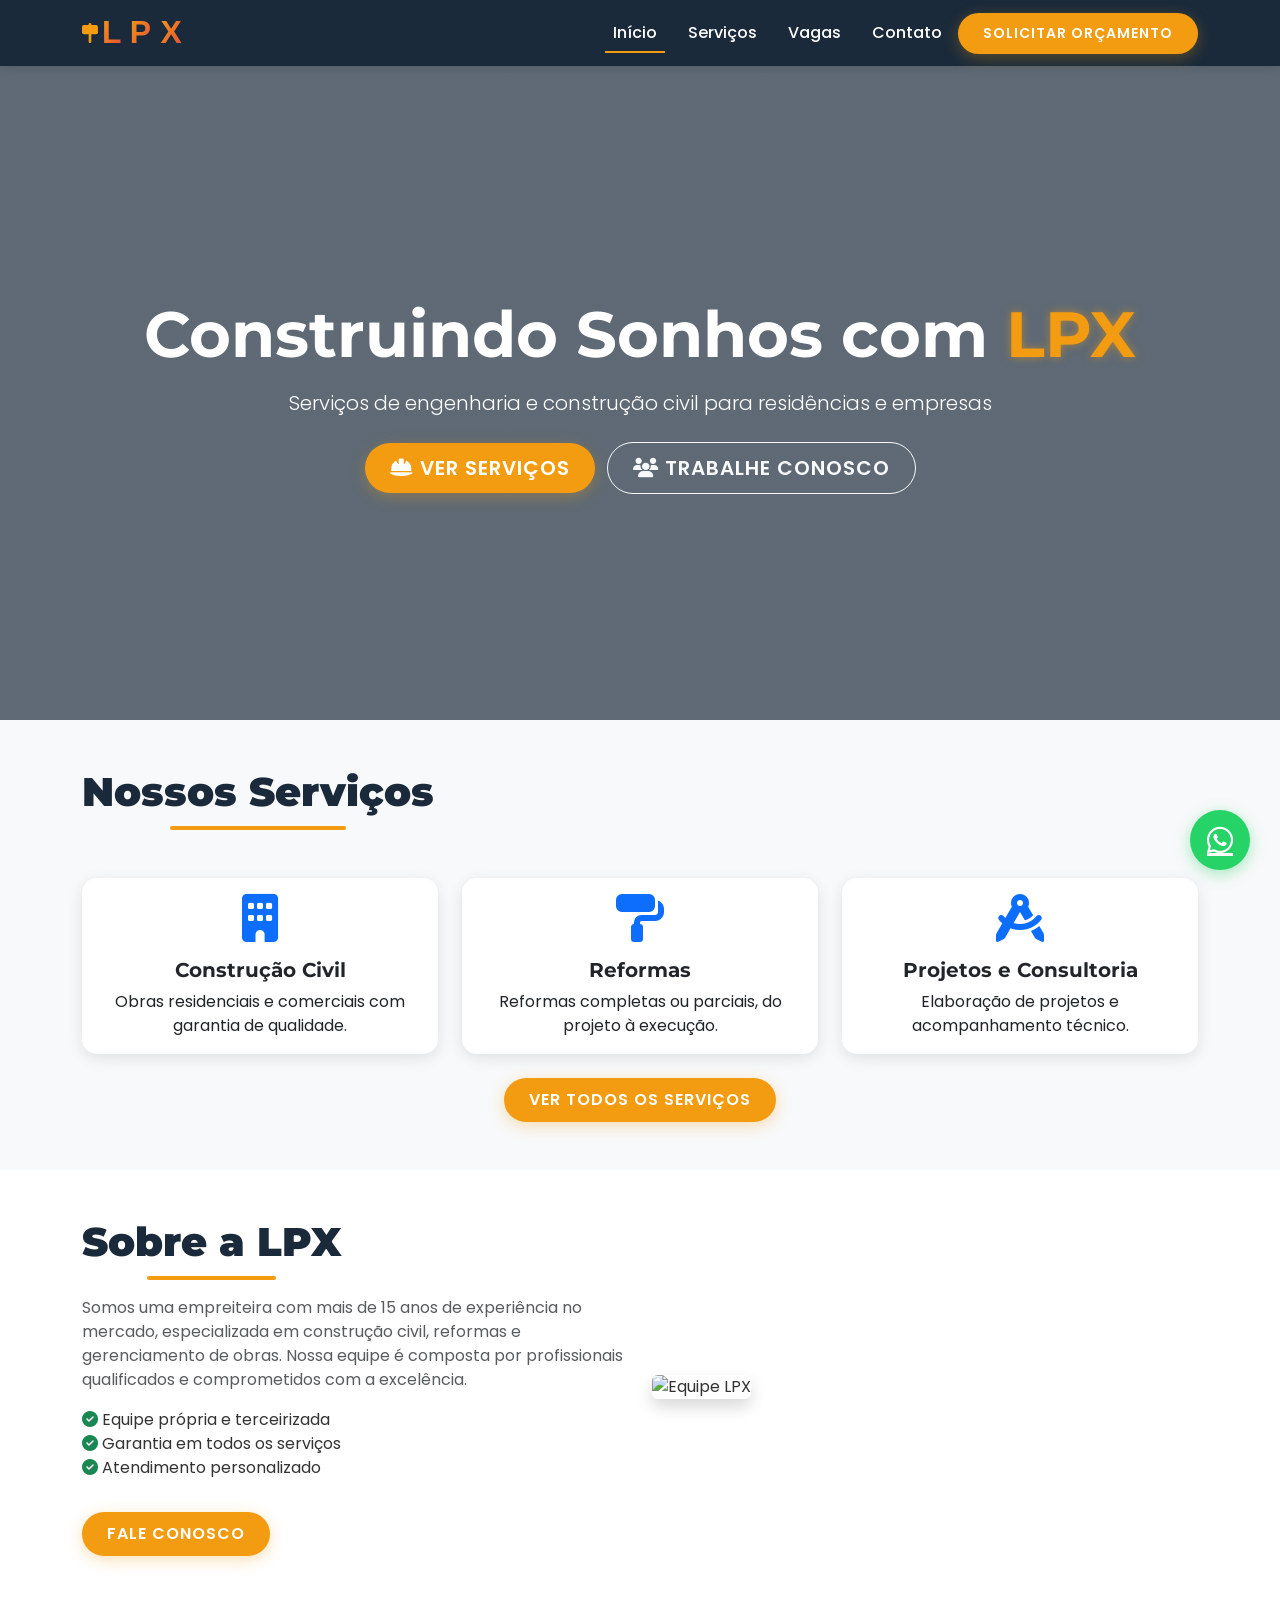
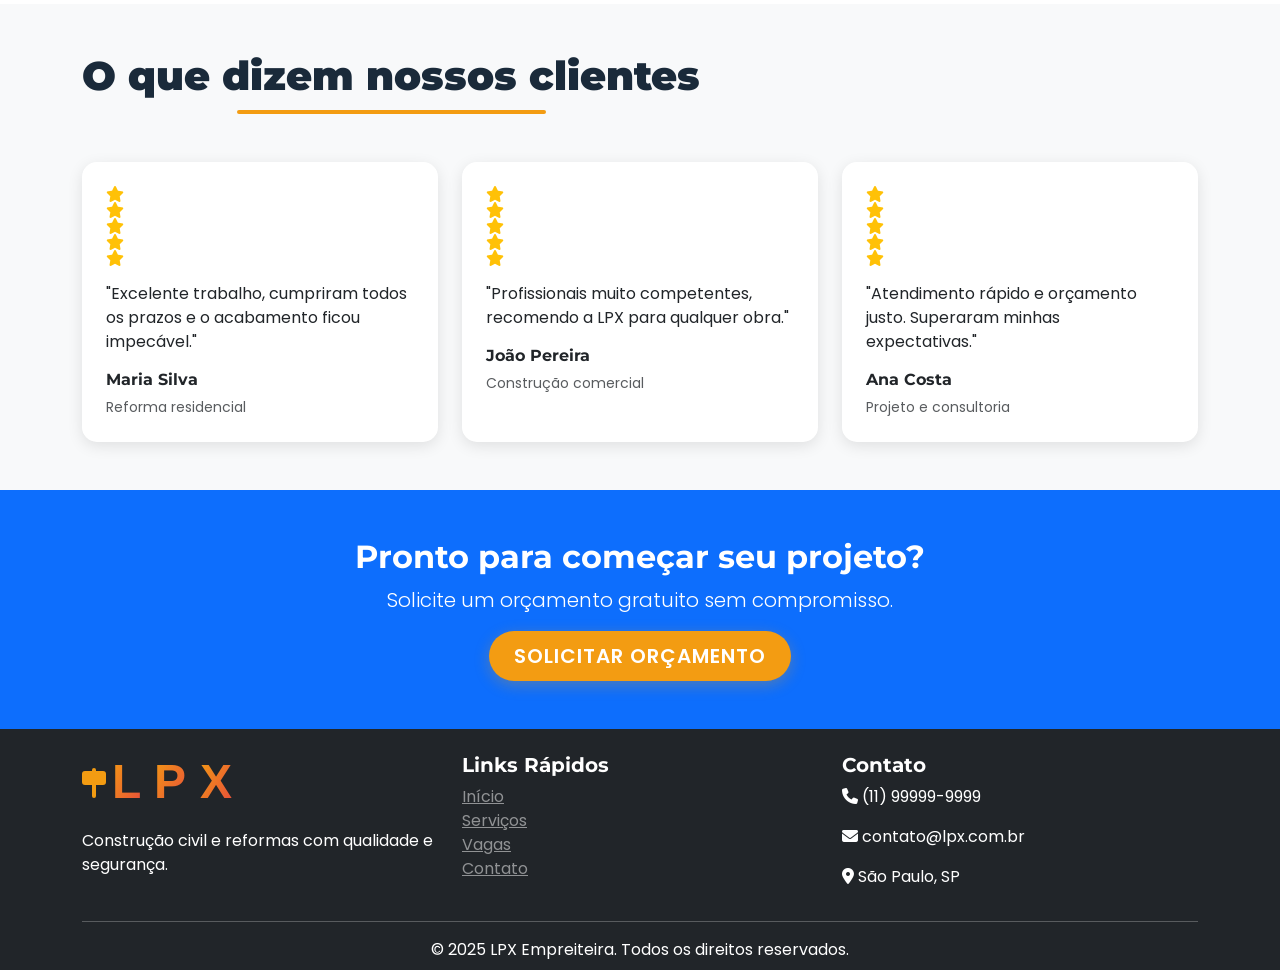
==== index.html @ 0bb0ad88 "Add files via upload" ====
<!DOCTYPE html>
<html lang="pt-BR">
<head>
    <meta charset="UTF-8">
    <meta name="viewport" content="width=device-width, initial-scale=1.0">
    <title>LPX Empreiteira – Construção Civil de Qualidade</title>
    
    <!-- Bootstrap 5 CSS -->
    <link href="https://cdn.jsdelivr.net/npm/bootstrap@5.3.0/dist/css/bootstrap.min.css" rel="stylesheet">
    <!-- Animate.css -->
    <link rel="stylesheet" href="https://cdnjs.cloudflare.com/ajax/libs/animate.css/4.1.1/animate.min.css"/>
    <!-- AOS CSS -->
    <link rel="stylesheet" href="https://unpkg.com/aos@2.3.1/dist/aos.css"/>
    <!-- Font Awesome -->
    <link rel="stylesheet" href="https://cdnjs.cloudflare.com/ajax/libs/font-awesome/6.4.0/css/all.min.css"/>
    <!-- Google Fonts -->
    <link href="https://fonts.googleapis.com/css2?family=Poppins:wght@300;400;600;700;900&family=Montserrat:wght@400;700;900&display=swap" rel="stylesheet">
    <!-- CSS Custom -->
    <link rel="stylesheet" href="css/style.css">
</head>
<body>

    <!-- NAVBAR -->
    <nav class="navbar navbar-expand-lg navbar-dark fixed-top">
        <div class="container">
            <a class="navbar-brand d-flex align-items-center" href="index.html">
                <img src="assets/logo.svg" alt="LPX Logo" class="logo-img animate__animated animate__pulse animate__infinite">
            </a>
            <button class="navbar-toggler" type="button" data-bs-toggle="collapse" data-bs-target="#navbarNav">
                <span class="navbar-toggler-icon"></span>
            </button>
            <div class="collapse navbar-collapse" id="navbarNav">
                <ul class="navbar-nav ms-auto">
                    <li class="nav-item"><a class="nav-link active" href="index.html">Início</a></li>
                    <li class="nav-item"><a class="nav-link" href="servicos.html">Serviços</a></li>
                    <li class="nav-item"><a class="nav-link" href="carreiras.html">Vagas</a></li>
                    <li class="nav-item"><a class="nav-link" href="contato.html">Contato</a></li>
                    <li class="nav-item ms-2">
                        <a href="servicos.html#orcamento" class="btn btn-custom btn-sm">Solicitar Orçamento</a>
                    </li>
                </ul>
            </div>
        </div>
    </nav>

    <!-- HERO SECTION -->
    <header class="hero d-flex align-items-center">
        <div class="container text-center text-white">
            <h1 class="display-3 fw-bold animate__animated animate__fadeInDown">Construindo Sonhos com <span class="text-highlight">LPX</span></h1>
            <p class="lead mt-3 animate__animated animate__fadeInUp animate__delay-1s">Serviços de engenharia e construção civil para residências e empresas</p>
            <div class="mt-4 animate__animated animate__fadeInUp animate__delay-2s">
                <a href="servicos.html" class="btn btn-custom btn-lg me-2"><i class="fas fa-hard-hat"></i> Ver Serviços</a>
                <a href="carreiras.html" class="btn btn-outline-light btn-lg"><i class="fas fa-users"></i> Trabalhe Conosco</a>
            </div>
        </div>
    </header>

    <!-- SERVIÇOS EM DESTAQUE -->
    <section class="py-5 bg-light">
        <div class="container">
            <h2 class="section-title text-center mb-5" data-aos="fade-up">Nossos Serviços</h2>
            <div class="row g-4">
                <div class="col-md-4" data-aos="fade-up" data-aos-delay="100">
                    <div class="card service-card h-100">
                        <div class="card-body text-center">
                            <i class="fas fa-building fa-3x text-primary mb-3"></i>
                            <h5 class="card-title">Construção Civil</h5>
                            <p class="card-text">Obras residenciais e comerciais com garantia de qualidade.</p>
                        </div>
                    </div>
                </div>
                <div class="col-md-4" data-aos="fade-up" data-aos-delay="200">
                    <div class="card service-card h-100">
                        <div class="card-body text-center">
                            <i class="fas fa-paint-roller fa-3x text-primary mb-3"></i>
                            <h5 class="card-title">Reformas</h5>
                            <p class="card-text">Reformas completas ou parciais, do projeto à execução.</p>
                        </div>
                    </div>
                </div>
                <div class="col-md-4" data-aos="fade-up" data-aos-delay="300">
                    <div class="card service-card h-100">
                        <div class="card-body text-center">
                            <i class="fas fa-drafting-compass fa-3x text-primary mb-3"></i>
                            <h5 class="card-title">Projetos e Consultoria</h5>
                            <p class="card-text">Elaboração de projetos e acompanhamento técnico.</p>
                        </div>
                    </div>
                </div>
            </div>
            <div class="text-center mt-4" data-aos="fade-up">
                <a href="servicos.html" class="btn btn-custom">Ver Todos os Serviços</a>
            </div>
        </div>
    </section>

    <!-- SOBRE -->
    <section class="py-5">
        <div class="container">
            <div class="row align-items-center">
                <div class="col-lg-6" data-aos="fade-right">
                    <h2 class="section-title">Sobre a LPX</h2>
                    <p class="text-muted">Somos uma empreiteira com mais de 15 anos de experiência no mercado, especializada em construção civil, reformas e gerenciamento de obras. Nossa equipe é composta por profissionais qualificados e comprometidos com a excelência.</p>
                    <ul class="list-unstyled">
                        <li><i class="fas fa-check-circle text-success"></i> Equipe própria e terceirizada</li>
                        <li><i class="fas fa-check-circle text-success"></i> Garantia em todos os serviços</li>
                        <li><i class="fas fa-check-circle text-success"></i> Atendimento personalizado</li>
                    </ul>
                    <a href="contato.html" class="btn btn-custom mt-3">Fale Conosco</a>
                </div>
                <div class="col-lg-6" data-aos="fade-left">
                    <img src="https://picsum.photos/600/400?random=1" alt="Equipe LPX" class="img-fluid rounded shadow">
                </div>
            </div>
        </div>
    </section>

    <!-- DEPOIMENTOS -->
    <section class="py-5 bg-light">
        <div class="container">
            <h2 class="section-title text-center mb-5" data-aos="fade-up">O que dizem nossos clientes</h2>
            <div class="row g-4">
                <div class="col-md-4" data-aos="zoom-in" data-aos-delay="100">
                    <div class="card testimonial-card h-100 p-4">
                        <i class="fas fa-star text-warning"></i>
                        <i class="fas fa-star text-warning"></i>
                        <i class="fas fa-star text-warning"></i>
                        <i class="fas fa-star text-warning"></i>
                        <i class="fas fa-star text-warning"></i>
                        <p class="mt-3">"Excelente trabalho, cumpriram todos os prazos e o acabamento ficou impecável."</p>
                        <h6 class="fw-bold">Maria Silva</h6>
                        <small class="text-muted">Reforma residencial</small>
                    </div>
                </div>
                <div class="col-md-4" data-aos="zoom-in" data-aos-delay="200">
                    <div class="card testimonial-card h-100 p-4">
                        <i class="fas fa-star text-warning"></i>
                        <i class="fas fa-star text-warning"></i>
                        <i class="fas fa-star text-warning"></i>
                        <i class="fas fa-star text-warning"></i>
                        <i class="fas fa-star text-warning"></i>
                        <p class="mt-3">"Profissionais muito competentes, recomendo a LPX para qualquer obra."</p>
                        <h6 class="fw-bold">João Pereira</h6>
                        <small class="text-muted">Construção comercial</small>
                    </div>
                </div>
                <div class="col-md-4" data-aos="zoom-in" data-aos-delay="300">
                    <div class="card testimonial-card h-100 p-4">
                        <i class="fas fa-star text-warning"></i>
                        <i class="fas fa-star text-warning"></i>
                        <i class="fas fa-star text-warning"></i>
                        <i class="fas fa-star text-warning"></i>
                        <i class="fas fa-star text-warning"></i>
                        <p class="mt-3">"Atendimento rápido e orçamento justo. Superaram minhas expectativas."</p>
                        <h6 class="fw-bold">Ana Costa</h6>
                        <small class="text-muted">Projeto e consultoria</small>
                    </div>
                </div>
            </div>
        </div>
    </section>

    <!-- CTA -->
    <section class="py-5 bg-primary text-white text-center">
        <div class="container" data-aos="fade-up">
            <h2 class="fw-bold">Pronto para começar seu projeto?</h2>
            <p class="lead">Solicite um orçamento gratuito sem compromisso.</p>
            <a href="servicos.html#orcamento" class="btn btn-custom btn-lg">Solicitar Orçamento</a>
        </div>
    </section>

    <!-- FOOTER -->
    <footer class="bg-dark text-white pt-4 pb-2">
        <div class="container">
            <div class="row">
                <div class="col-md-4">
                    <img src="assets/logo.svg" alt="LPX" class="logo-footer mb-3">
                    <p>Construção civil e reformas com qualidade e segurança.</p>
                </div>
                <div class="col-md-4">
                    <h5>Links Rápidos</h5>
                    <ul class="list-unstyled">
                        <li><a href="index.html" class="text-white-50">Início</a></li>
                        <li><a href="servicos.html" class="text-white-50">Serviços</a></li>
                        <li><a href="carreiras.html" class="text-white-50">Vagas</a></li>
                        <li><a href="contato.html" class="text-white-50">Contato</a></li>
                    </ul>
                </div>
                <div class="col-md-4">
                    <h5>Contato</h5>
                    <p><i class="fas fa-phone"></i> (11) 99999-9999</p>
                    <p><i class="fas fa-envelope"></i> contato@lpx.com.br</p>
                    <p><i class="fas fa-map-marker-alt"></i> São Paulo, SP</p>
                </div>
            </div>
            <hr class="bg-light">
            <p class="text-center mb-0">© 2025 LPX Empreiteira. Todos os direitos reservados.</p>
        </div>
    </footer>

    <!-- Botão WhatsApp flutuante -->
    <a href="https://wa.me/5511999999999?text=Olá! Gostaria de um orçamento." class="whatsapp-float" target="_blank">
        <i class="fab fa-whatsapp"></i>
    </a>

    <!-- Scripts -->
    <script src="https://cdn.jsdelivr.net/npm/bootstrap@5.3.0/dist/js/bootstrap.bundle.min.js"></script>
    <script src="https://unpkg.com/aos@2.3.1/dist/aos.js"></script>
    <script src="js/main.js"></script>
</body>
</html>
---- css/style.css ----
/* ===== VARIÁVEIS ===== */
:root {
    --primary: #1a2a3a;
    --secondary: #f39c12;
    --accent: #e74c3c;
    --light: #f8f9fa;
    --dark: #212529;
    --font-title: 'Montserrat', sans-serif;
    --font-body: 'Poppins', sans-serif;
}

/* ===== GERAL ===== */
body {
    font-family: var(--font-body);
    color: #333;
    padding-top: 70px;
    overflow-x: hidden;
}

h1, h2, h3, h4, h5, h6 {
    font-family: var(--font-title);
    font-weight: 700;
}

/* ===== NAVBAR ===== */
.navbar {
    background-color: var(--primary) !important;
    transition: all 0.3s ease;
    box-shadow: 0 2px 10px rgba(0,0,0,0.1);
}

.navbar-brand .logo-img {
    height: 40px;
    width: auto;
    transition: transform 0.3s ease;
}

.navbar-brand .logo-img:hover {
    transform: scale(1.1);
}

.navbar-nav .nav-link {
    color: #fff !important;
    font-weight: 500;
    margin-left: 15px;
    position: relative;
    transition: color 0.3s ease;
}

.navbar-nav .nav-link::after {
    content: '';
    position: absolute;
    bottom: 0;
    left: 0;
    width: 0;
    height: 2px;
    background-color: var(--secondary);
    transition: width 0.3s ease;
}

.navbar-nav .nav-link:hover::after,
.navbar-nav .nav-link.active::after {
    width: 100%;
}

.navbar-nav .nav-link:hover {
    color: var(--secondary) !important;
}

/* ===== BOTÕES CUSTOM ===== */
.btn-custom {
    background-color: var(--secondary);
    color: #fff;
    border: none;
    padding: 10px 25px;
    font-weight: 600;
    border-radius: 50px;
    transition: all 0.3s ease;
    text-transform: uppercase;
    letter-spacing: 1px;
    box-shadow: 0 4px 15px rgba(243, 156, 18, 0.3);
    position: relative;
    overflow: hidden;
}

.btn-custom:hover {
    background-color: var(--accent);
    color: #fff;
    transform: translateY(-3px);
    box-shadow: 0 8px 25px rgba(231, 76, 60, 0.4);
}

.btn-custom:active {
    transform: translateY(0);
    box-shadow: 0 2px 10px rgba(231, 76, 60, 0.4);
}

.btn-custom::before {
    content: '';
    position: absolute;
    top: 0;
    left: -100%;
    width: 100%;
    height: 100%;
    background: linear-gradient(120deg, transparent, rgba(255,255,255,0.3), transparent);
    transition: left 0.5s ease;
}

.btn-custom:hover::before {
    left: 100%;
}

.btn-outline-light {
    border-radius: 50px;
    padding: 10px 25px;
    font-weight: 600;
    text-transform: uppercase;
    letter-spacing: 1px;
    transition: all 0.3s ease;
}

.btn-outline-light:hover {
    background-color: #fff;
    color: var(--primary);
    transform: translateY(-3px);
    box-shadow: 0 8px 25px rgba(0,0,0,0.2);
}

/* ===== HERO ===== */
.hero {
    background: linear-gradient(rgba(26,42,58,0.7), rgba(26,42,58,0.7)), url('https://picsum.photos/1920/1080?random=8') center/cover no-repeat;
    min-height: 80vh;
    margin-top: -70px;
    padding-top: 70px;
    display: flex;
    align-items: center;
}

.text-highlight {
    color: var(--secondary);
    text-shadow: 0 0 10px rgba(243,156,18,0.5);
}

/* ===== SECTION TITLE ===== */
.section-title {
    font-size: 2.5rem;
    font-weight: 900;
    color: var(--primary);
    margin-bottom: 1rem;
    position: relative;
    display: inline-block;
}

.section-title::after {
    content: '';
    display: block;
    width: 50%;
    height: 4px;
    background: var(--secondary);
    margin: 10px auto 0;
    border-radius: 2px;
}

/* ===== CARDS ===== */
.service-card, .service-detail-card, .job-card, .testimonial-card, .contact-card {
    border: none;
    border-radius: 15px;
    transition: all 0.3s ease;
    box-shadow: 0 4px 15px rgba(0,0,0,0.1);
    overflow: hidden;
}

.service-card:hover, .service-detail-card:hover, .job-card:hover, .testimonial-card:hover, .contact-card:hover {
    transform: translateY(-10px);
    box-shadow: 0 15px 30px rgba(0,0,0,0.2);
}

.service-card i, .service-detail-card i, .job-card i {
    transition: transform 0.3s ease;
}

.service-card:hover i, .service-detail-card:hover i, .job-card:hover i {
    transform: scale(1.2) rotate(5deg);
}

/* ===== PAGE HEADER ===== */
.page-header {
    background: linear-gradient(rgba(26,42,58,0.8), rgba(26,42,58,0.8)), url('https://picsum.photos/1920/400?random=9') center/cover no-repeat;
    min-height: 35vh;
    margin-top: -70px;
    padding-top: 70px;
    display: flex;
    align-items: center;
}

/* ===== FORMULÁRIOS ===== */
.form-control, .form-select {
    border-radius: 10px;
    padding: 12px 15px;
    border: 1px solid #ddd;
    transition: all 0.3s ease;
}

.form-control:focus, .form-select:focus {
    border-color: var(--secondary);
    box-shadow: 0 0 0 0.25rem rgba(243,156,18,0.25);
}

/* ===== WHATSAPP FLOAT ===== */
.whatsapp-float {
    position: fixed;
    bottom: 30px;
    right: 30px;
    width: 60px;
    height: 60px;
    background-color: #25d366;
    color: #fff;
    border-radius: 50%;
    display: flex;
    align-items: center;
    justify-content: center;
    font-size: 30px;
    box-shadow: 0 4px 15px rgba(37,211,102,0.4);
    transition: all 0.3s ease;
    z-index: 1000;
    animation: pulse 2s infinite;
}

.whatsapp-float:hover {
    transform: scale(1.1);
    color: #fff;
    box-shadow: 0 8px 25px rgba(37,211,102,0.6);
}

@keyframes pulse {
    0% { box-shadow: 0 0 0 0 rgba(37,211,102,0.6); }
    70% { box-shadow: 0 0 0 15px rgba(37,211,102,0); }
    100% { box-shadow: 0 0 0 0 rgba(37,211,102,0); }
}

/* ===== ANIMAÇÕES ===== */
.logo-img {
    animation: float 3s ease-in-out infinite;
}

@keyframes float {
    0%, 100% { transform: translateY(0); }
    50% { transform: translateY(-5px); }
}

/* ===== TABELAS ADMIN ===== */
.table th {
    background-color: var(--primary);
    color: #fff;
}

.table-striped tbody tr:nth-of-type(odd) {
    background-color: rgba(0,0,0,0.02);
}

/* ===== RESPONSIVIDADE ===== */
@media (max-width: 768px) {
    .section-title {
        font-size: 2rem;
    }
    .hero h1 {
        font-size: 2.5rem;
    }
    .navbar-nav .nav-link {
        margin-left: 0;
        padding: 10px 0;
    }
}
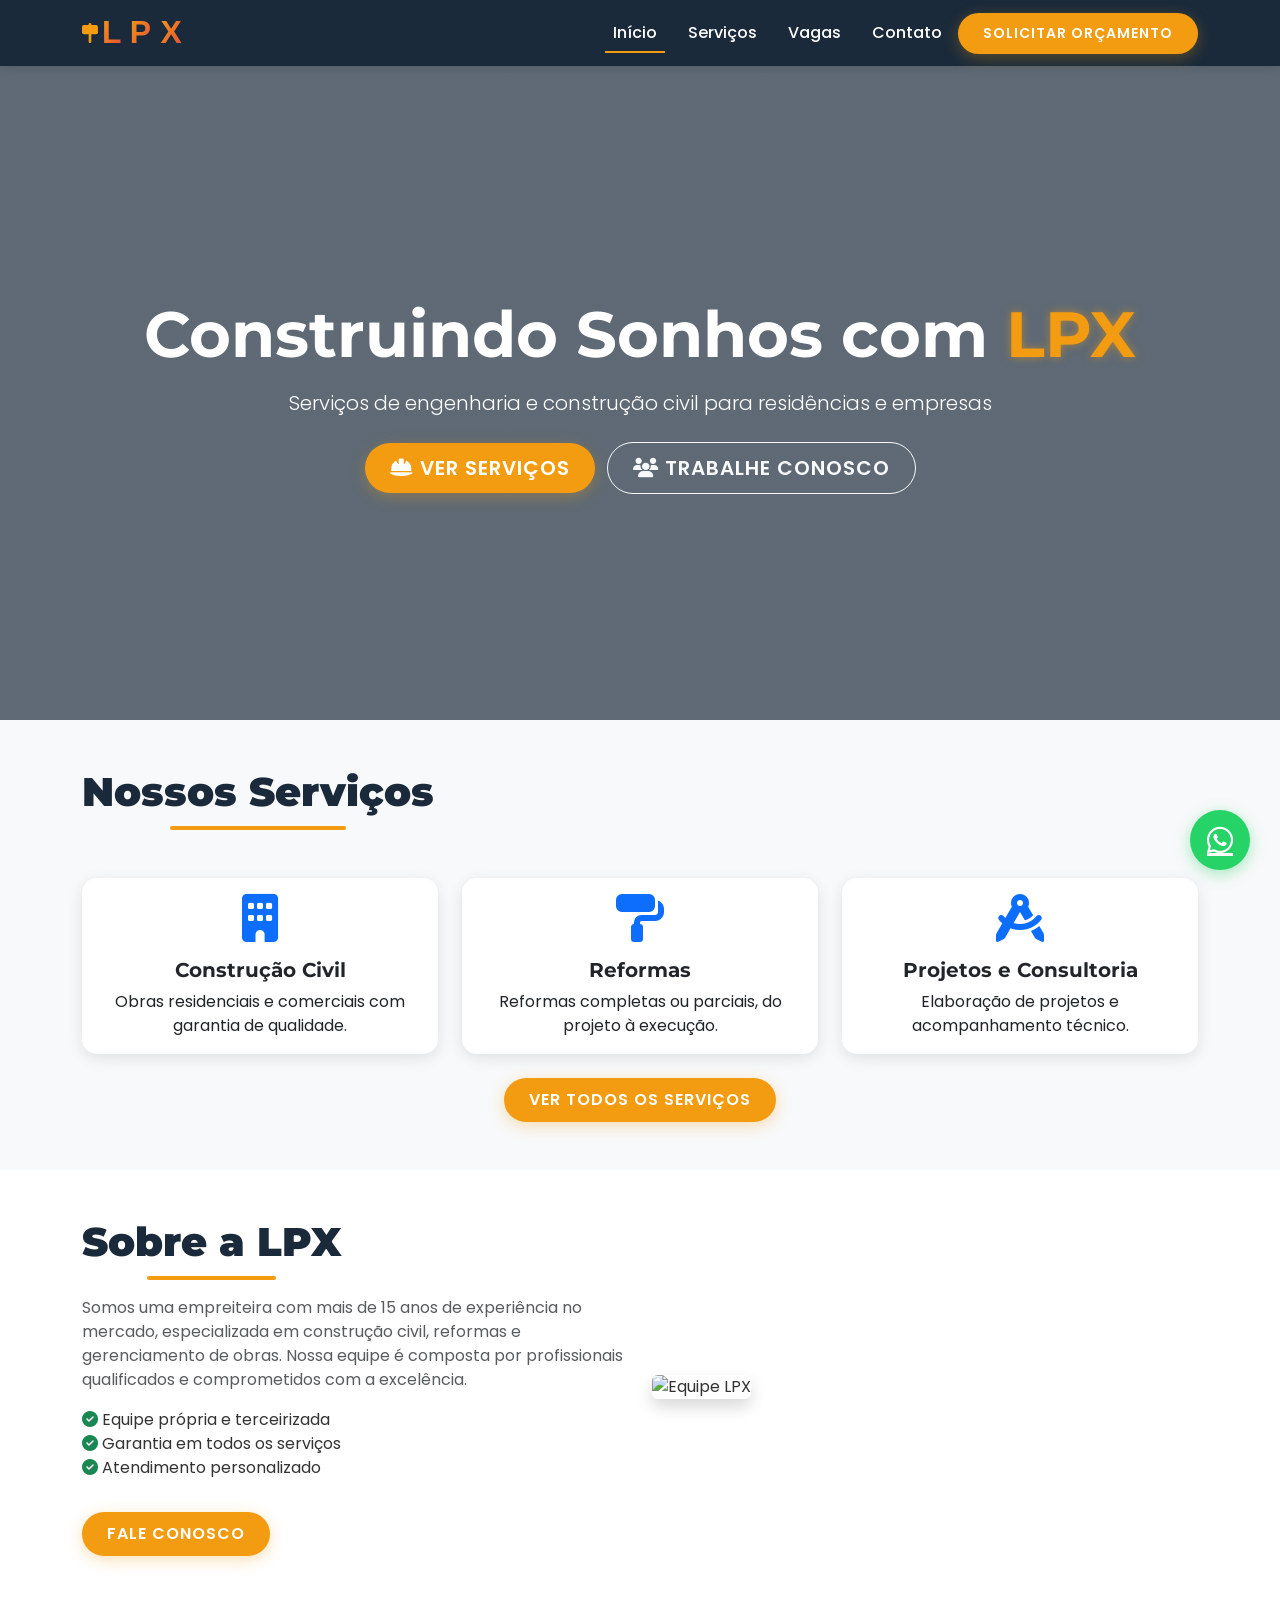
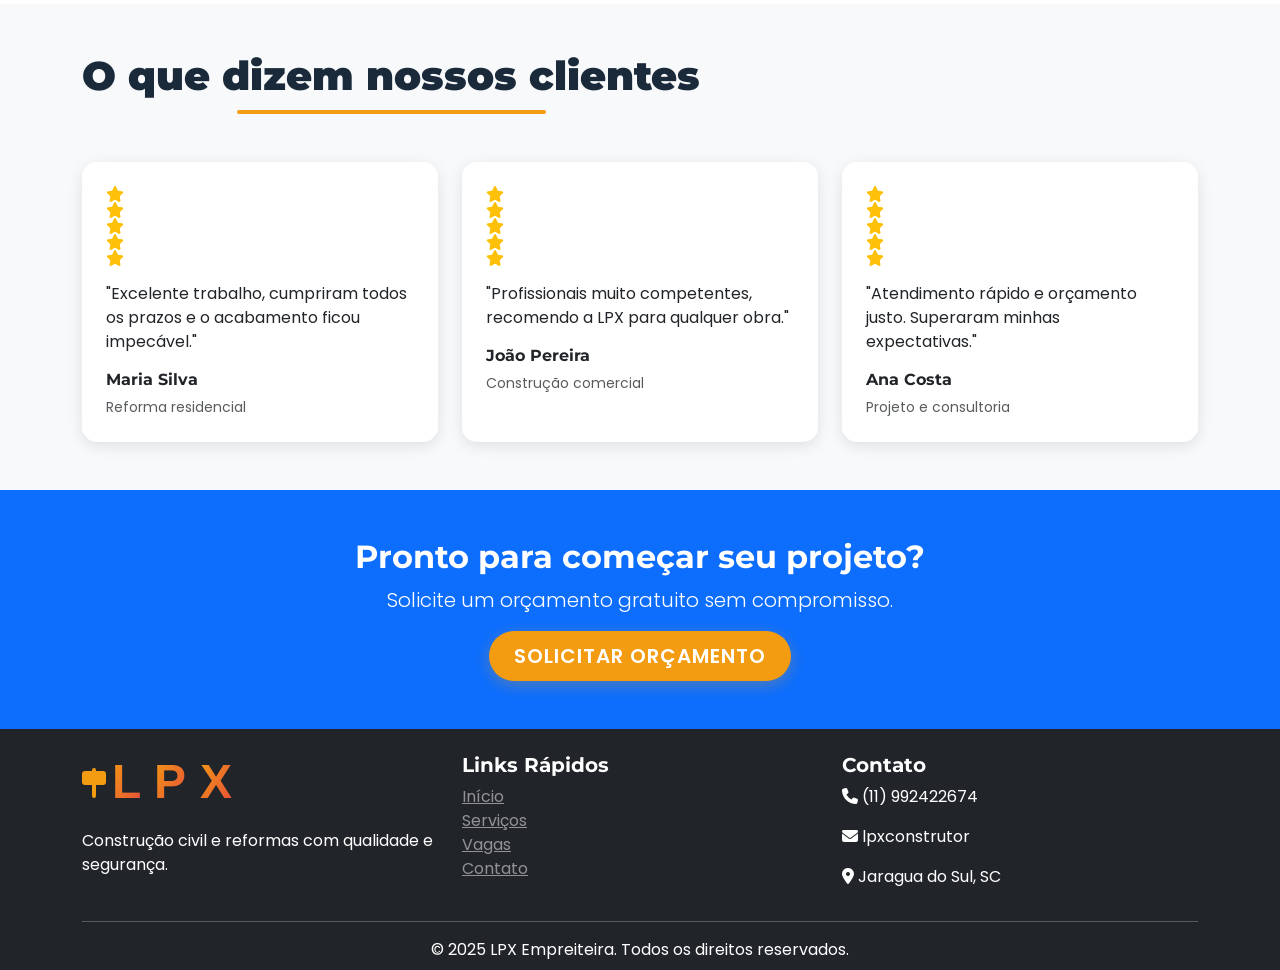
==== commit 1114100e: "Update contact information in index.html" ====
--- a/index.html
+++ b/index.html
@@ -188,9 +188,9 @@
                 </div>
                 <div class="col-md-4">
                     <h5>Contato</h5>
-                    <p><i class="fas fa-phone"></i> (11) 99999-9999</p>
-                    <p><i class="fas fa-envelope"></i> contato@lpx.com.br</p>
-                    <p><i class="fas fa-map-marker-alt"></i> São Paulo, SP</p>
+                    <p><i class="fas fa-phone"></i> (11) 992422674</p>
+                    <p><i class="fas fa-envelope"></i> lpxconstrutor</p>
+                    <p><i class="fas fa-map-marker-alt"></i> Jaragua do Sul, SC</p>
                 </div>
             </div>
             <hr class="bg-light">
@@ -208,4 +208,4 @@
     <script src="https://unpkg.com/aos@2.3.1/dist/aos.js"></script>
     <script src="js/main.js"></script>
 </body>
-</html>+</html>
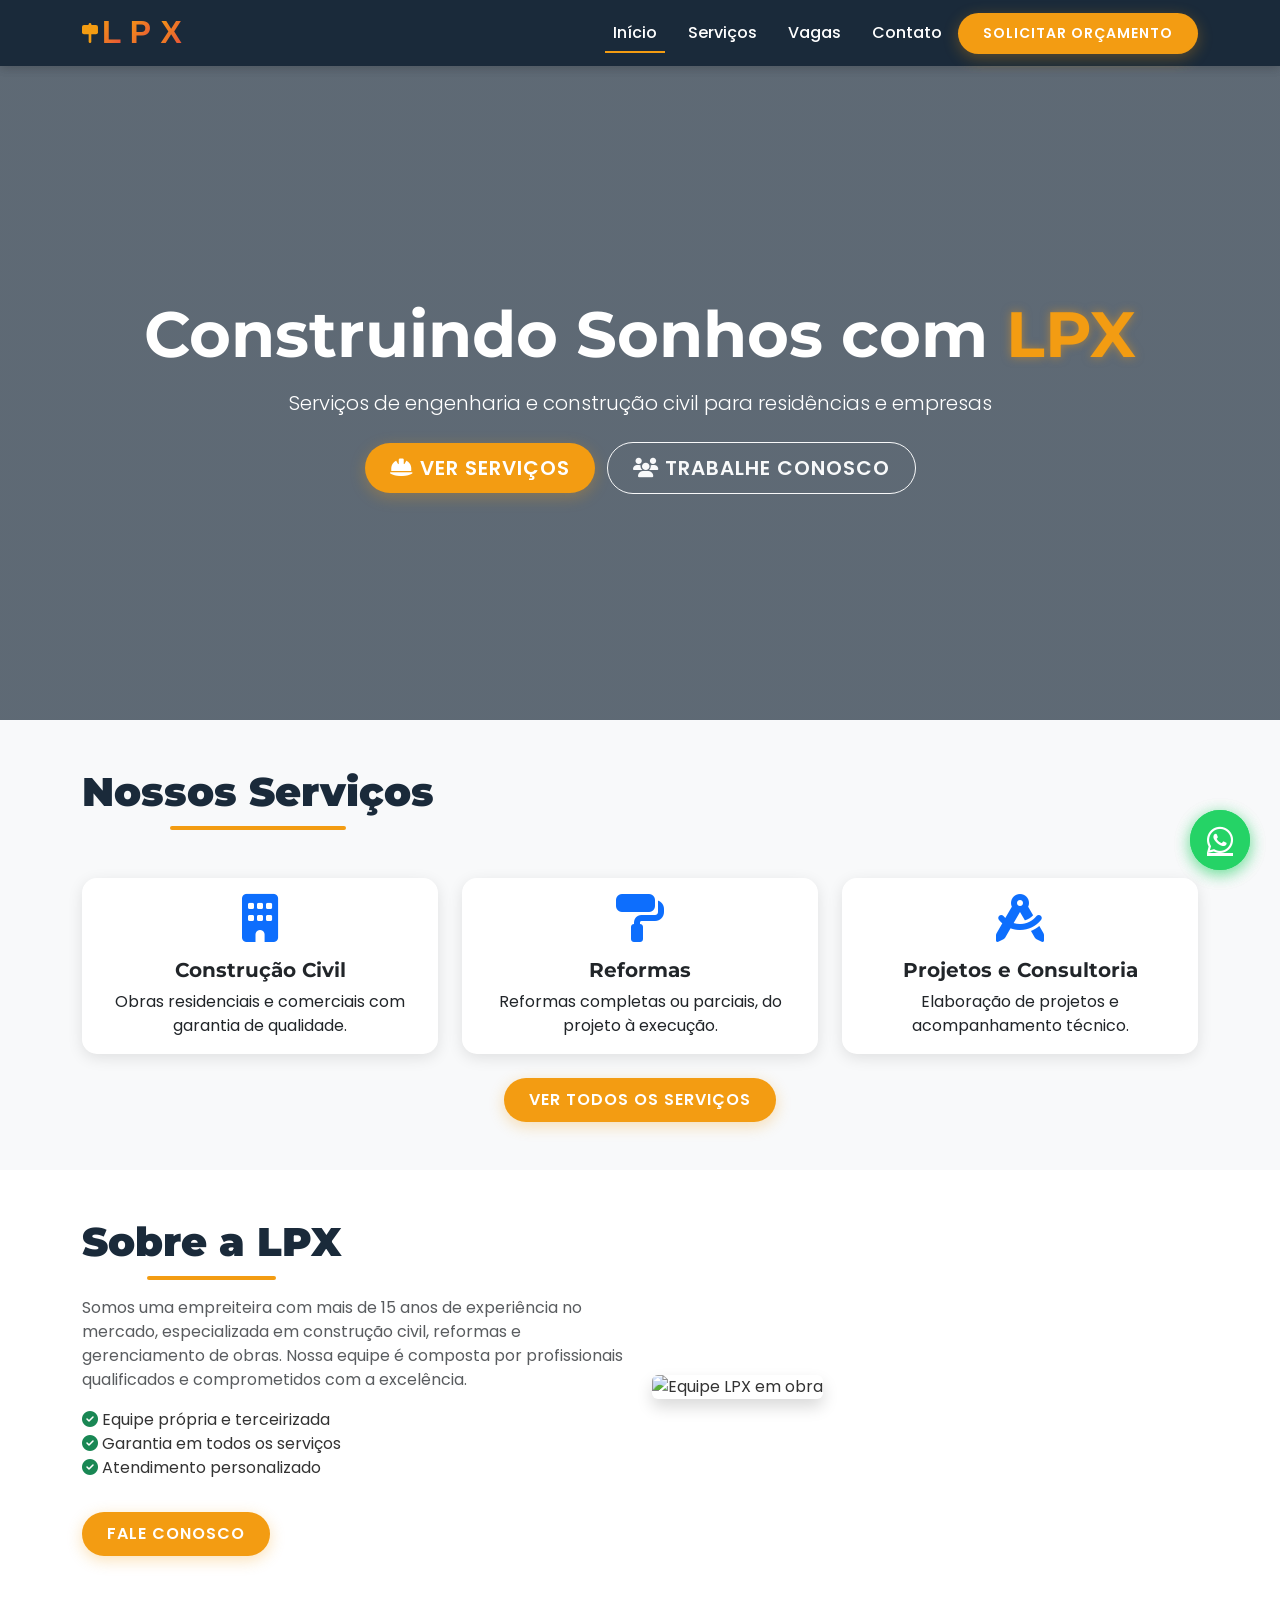
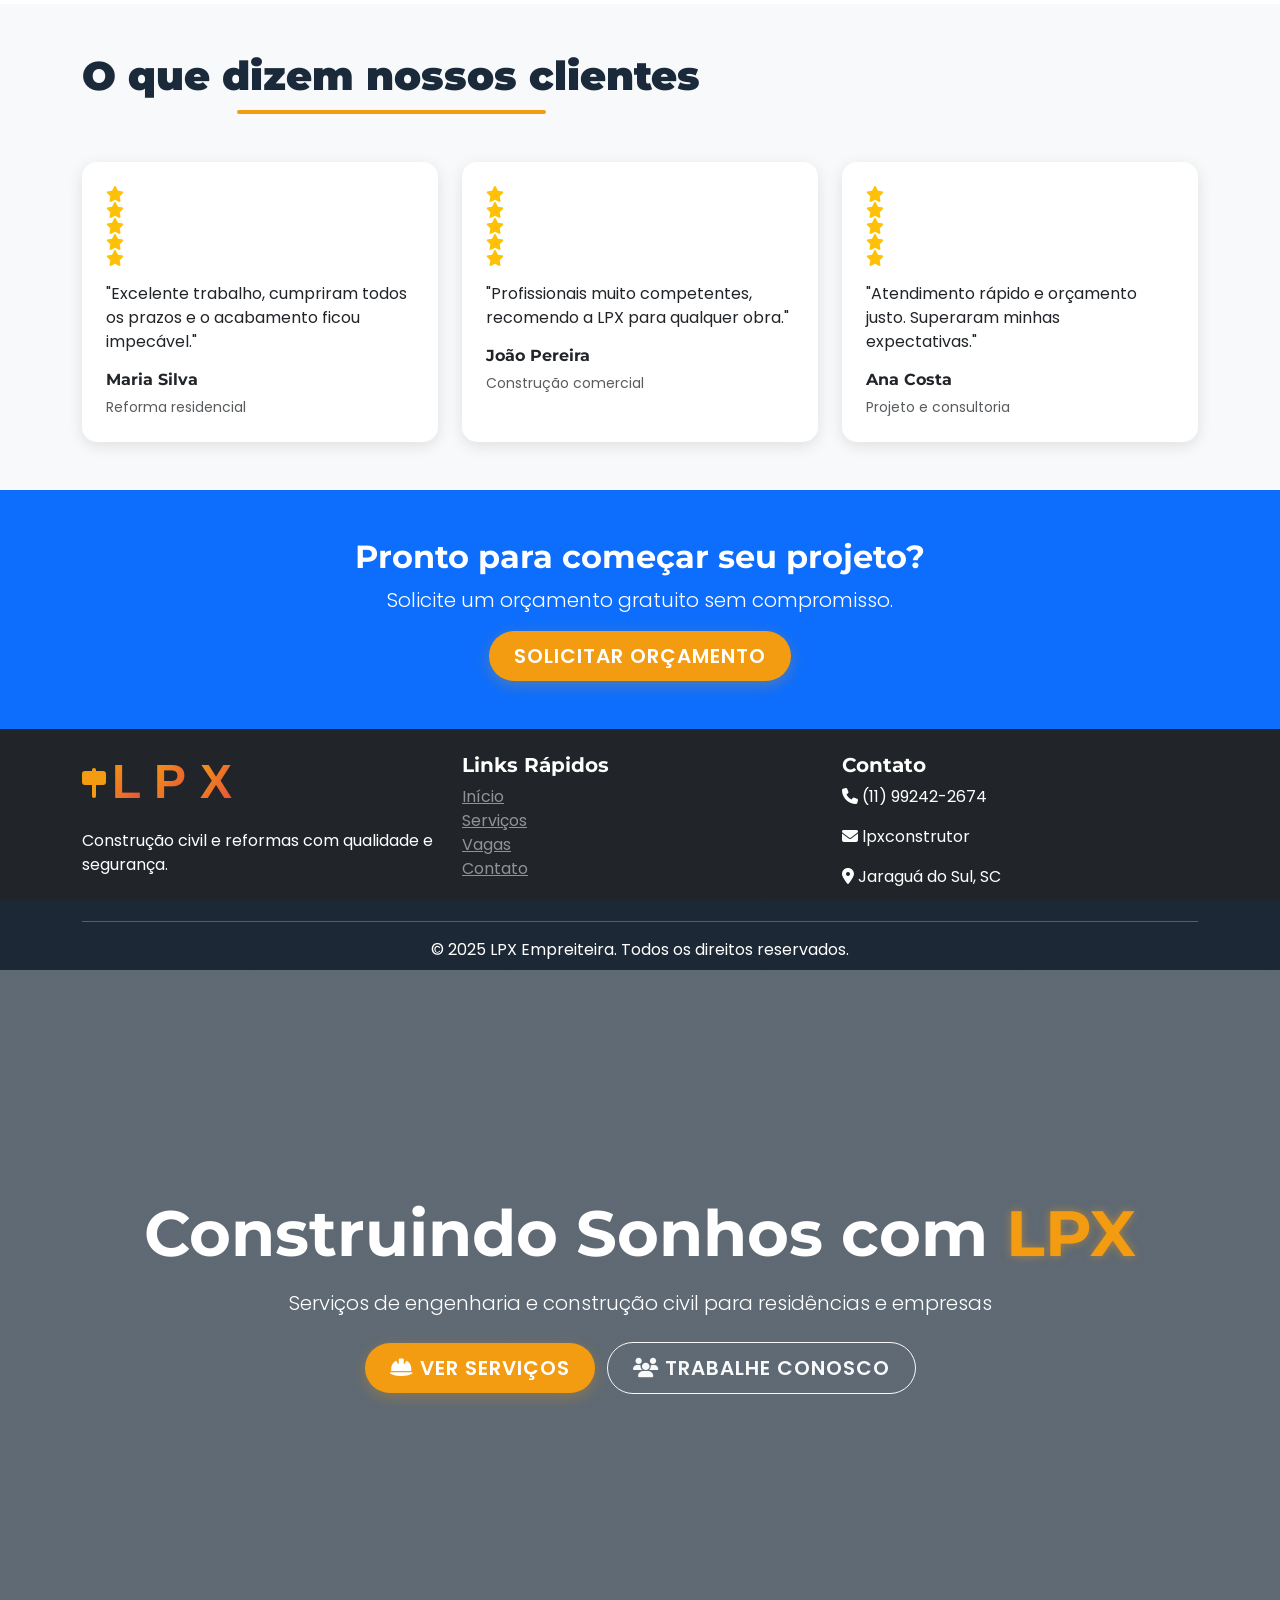
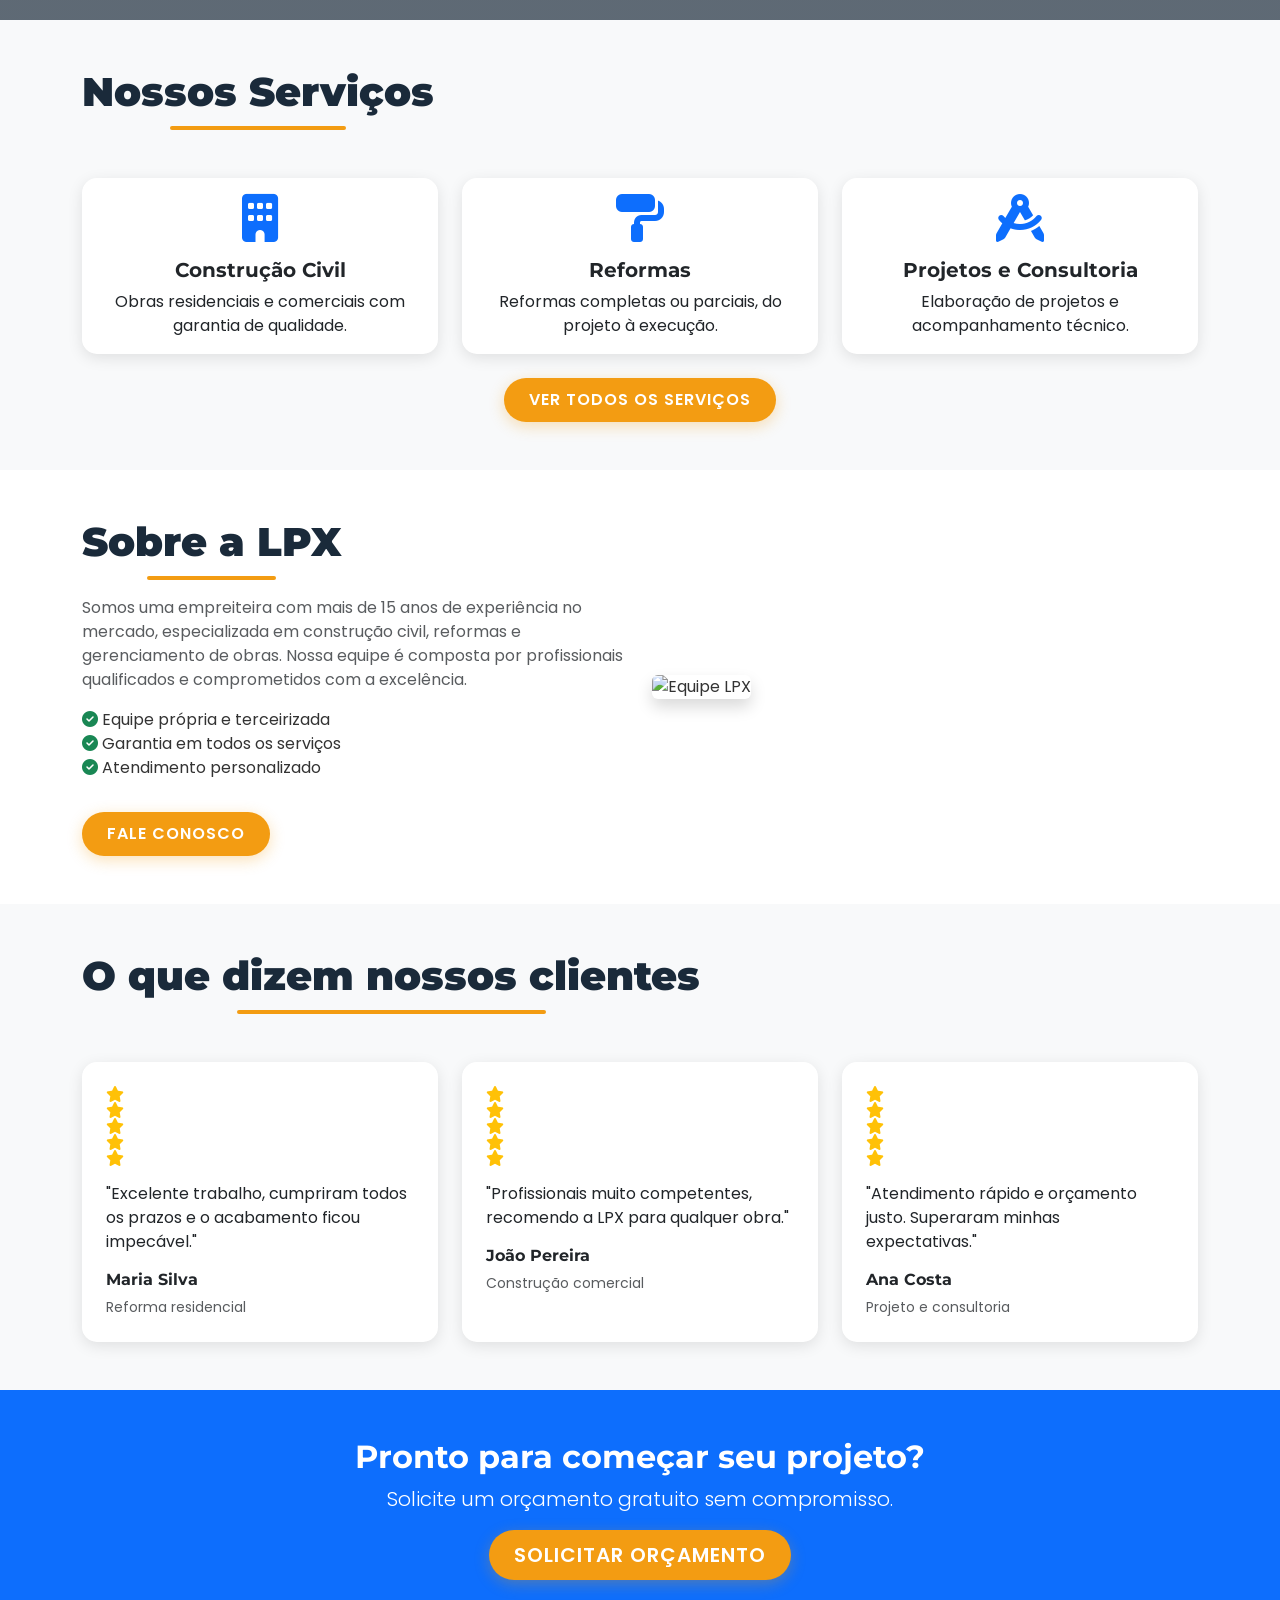
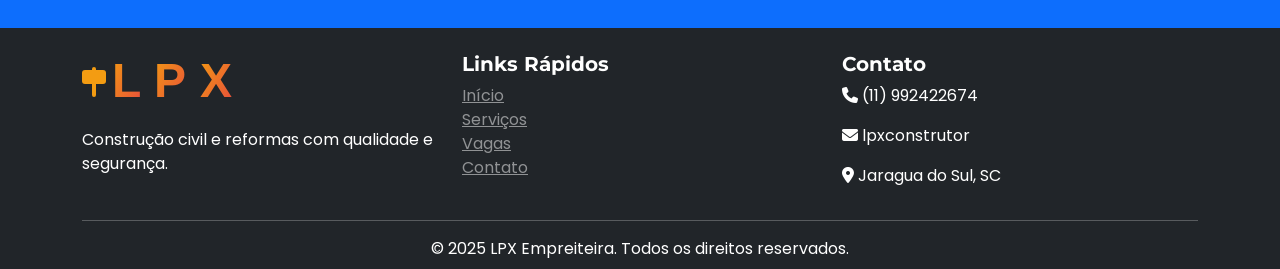
==== commit 521820c5: "Update index.html" ====
--- a/index.html
+++ b/index.html
@@ -1,4 +1,222 @@
 <!DOCTYPE html>
+<html lang="pt-BR">
+<head>
+    <meta charset="UTF-8">
+    <meta name="viewport" content="width=device-width, initial-scale=1.0">
+    <title>LPX Empreiteira – Construção Civil de Qualidade</title>
+    
+    <!-- Bootstrap 5 CSS -->
+    <link href="https://cdn.jsdelivr.net/npm/bootstrap@5.3.0/dist/css/bootstrap.min.css" rel="stylesheet">
+    <!-- Animate.css -->
+    <link rel="stylesheet" href="https://cdnjs.cloudflare.com/ajax/libs/animate.css/4.1.1/animate.min.css"/>
+    <!-- AOS CSS -->
+    <link rel="stylesheet" href="https://unpkg.com/aos@2.3.1/dist/aos.css"/>
+    <!-- Font Awesome -->
+    <link rel="stylesheet" href="https://cdnjs.cloudflare.com/ajax/libs/font-awesome/6.4.0/css/all.min.css"/>
+    <!-- Google Fonts -->
+    <link href="https://fonts.googleapis.com/css2?family=Poppins:wght@300;400;600;700;900&family=Montserrat:wght@400;700;900&display=swap" rel="stylesheet">
+    <!-- CSS Custom -->
+    <link rel="stylesheet" href="css/style.css">
+
+    <!-- Estilo adicional para trocar a imagem de fundo do Hero sem alterar o CSS -->
+    <style>
+        .hero {
+            background: linear-gradient(rgba(26,42,58,0.7), rgba(26,42,58,0.7)), url('https://images.unsplash.com/photo-1503387762-592deb58ef4e?w=1920&h=1080&fit=crop') center/cover no-repeat;
+        }
+    </style>
+</head>
+<body>
+
+    <!-- NAVBAR -->
+    <nav class="navbar navbar-expand-lg navbar-dark fixed-top">
+        <div class="container">
+            <a class="navbar-brand d-flex align-items-center" href="index.html">
+                <img src="assets/logo.svg" alt="LPX Logo" class="logo-img animate__animated animate__pulse animate__infinite">
+            </a>
+            <button class="navbar-toggler" type="button" data-bs-toggle="collapse" data-bs-target="#navbarNav">
+                <span class="navbar-toggler-icon"></span>
+            </button>
+            <div class="collapse navbar-collapse" id="navbarNav">
+                <ul class="navbar-nav ms-auto">
+                    <li class="nav-item"><a class="nav-link active" href="index.html">Início</a></li>
+                    <li class="nav-item"><a class="nav-link" href="servicos.html">Serviços</a></li>
+                    <li class="nav-item"><a class="nav-link" href="carreiras.html">Vagas</a></li>
+                    <li class="nav-item"><a class="nav-link" href="contato.html">Contato</a></li>
+                    <li class="nav-item ms-2">
+                        <a href="servicos.html#orcamento" class="btn btn-custom btn-sm">Solicitar Orçamento</a>
+                    </li>
+                </ul>
+            </div>
+        </div>
+    </nav>
+
+    <!-- HERO SECTION -->
+    <header class="hero d-flex align-items-center">
+        <div class="container text-center text-white">
+            <h1 class="display-3 fw-bold animate__animated animate__fadeInDown">Construindo Sonhos com <span class="text-highlight">LPX</span></h1>
+            <p class="lead mt-3 animate__animated animate__fadeInUp animate__delay-1s">Serviços de engenharia e construção civil para residências e empresas</p>
+            <div class="mt-4 animate__animated animate__fadeInUp animate__delay-2s">
+                <a href="servicos.html" class="btn btn-custom btn-lg me-2"><i class="fas fa-hard-hat"></i> Ver Serviços</a>
+                <a href="carreiras.html" class="btn btn-outline-light btn-lg"><i class="fas fa-users"></i> Trabalhe Conosco</a>
+            </div>
+        </div>
+    </header>
+
+    <!-- SERVIÇOS EM DESTAQUE -->
+    <section class="py-5 bg-light">
+        <div class="container">
+            <h2 class="section-title text-center mb-5" data-aos="fade-up">Nossos Serviços</h2>
+            <div class="row g-4">
+                <div class="col-md-4" data-aos="fade-up" data-aos-delay="100">
+                    <div class="card service-card h-100">
+                        <div class="card-body text-center">
+                            <i class="fas fa-building fa-3x text-primary mb-3"></i>
+                            <h5 class="card-title">Construção Civil</h5>
+                            <p class="card-text">Obras residenciais e comerciais com garantia de qualidade.</p>
+                        </div>
+                    </div>
+                </div>
+                <div class="col-md-4" data-aos="fade-up" data-aos-delay="200">
+                    <div class="card service-card h-100">
+                        <div class="card-body text-center">
+                            <i class="fas fa-paint-roller fa-3x text-primary mb-3"></i>
+                            <h5 class="card-title">Reformas</h5>
+                            <p class="card-text">Reformas completas ou parciais, do projeto à execução.</p>
+                        </div>
+                    </div>
+                </div>
+                <div class="col-md-4" data-aos="fade-up" data-aos-delay="300">
+                    <div class="card service-card h-100">
+                        <div class="card-body text-center">
+                            <i class="fas fa-drafting-compass fa-3x text-primary mb-3"></i>
+                            <h5 class="card-title">Projetos e Consultoria</h5>
+                            <p class="card-text">Elaboração de projetos e acompanhamento técnico.</p>
+                        </div>
+                    </div>
+                </div>
+            </div>
+            <div class="text-center mt-4" data-aos="fade-up">
+                <a href="servicos.html" class="btn btn-custom">Ver Todos os Serviços</a>
+            </div>
+        </div>
+    </section>
+
+    <!-- SOBRE -->
+    <section class="py-5">
+        <div class="container">
+            <div class="row align-items-center">
+                <div class="col-lg-6" data-aos="fade-right">
+                    <h2 class="section-title">Sobre a LPX</h2>
+                    <p class="text-muted">Somos uma empreiteira com mais de 15 anos de experiência no mercado, especializada em construção civil, reformas e gerenciamento de obras. Nossa equipe é composta por profissionais qualificados e comprometidos com a excelência.</p>
+                    <ul class="list-unstyled">
+                        <li><i class="fas fa-check-circle text-success"></i> Equipe própria e terceirizada</li>
+                        <li><i class="fas fa-check-circle text-success"></i> Garantia em todos os serviços</li>
+                        <li><i class="fas fa-check-circle text-success"></i> Atendimento personalizado</li>
+                    </ul>
+                    <a href="contato.html" class="btn btn-custom mt-3">Fale Conosco</a>
+                </div>
+                <div class="col-lg-6" data-aos="fade-left">
+                    <!-- Imagem trocada: equipe em obra -->
+                    <img src="https://images.unsplash.com/photo-1541888946425-d81bb19240f5?w=600&h=400&fit=crop" alt="Equipe LPX em obra" class="img-fluid rounded shadow">
+                </div>
+            </div>
+        </div>
+    </section>
+
+    <!-- DEPOIMENTOS -->
+    <section class="py-5 bg-light">
+        <div class="container">
+            <h2 class="section-title text-center mb-5" data-aos="fade-up">O que dizem nossos clientes</h2>
+            <div class="row g-4">
+                <div class="col-md-4" data-aos="zoom-in" data-aos-delay="100">
+                    <div class="card testimonial-card h-100 p-4">
+                        <i class="fas fa-star text-warning"></i>
+                        <i class="fas fa-star text-warning"></i>
+                        <i class="fas fa-star text-warning"></i>
+                        <i class="fas fa-star text-warning"></i>
+                        <i class="fas fa-star text-warning"></i>
+                        <p class="mt-3">"Excelente trabalho, cumpriram todos os prazos e o acabamento ficou impecável."</p>
+                        <h6 class="fw-bold">Maria Silva</h6>
+                        <small class="text-muted">Reforma residencial</small>
+                    </div>
+                </div>
+                <div class="col-md-4" data-aos="zoom-in" data-aos-delay="200">
+                    <div class="card testimonial-card h-100 p-4">
+                        <i class="fas fa-star text-warning"></i>
+                        <i class="fas fa-star text-warning"></i>
+                        <i class="fas fa-star text-warning"></i>
+                        <i class="fas fa-star text-warning"></i>
+                        <i class="fas fa-star text-warning"></i>
+                        <p class="mt-3">"Profissionais muito competentes, recomendo a LPX para qualquer obra."</p>
+                        <h6 class="fw-bold">João Pereira</h6>
+                        <small class="text-muted">Construção comercial</small>
+                    </div>
+                </div>
+                <div class="col-md-4" data-aos="zoom-in" data-aos-delay="300">
+                    <div class="card testimonial-card h-100 p-4">
+                        <i class="fas fa-star text-warning"></i>
+                        <i class="fas fa-star text-warning"></i>
+                        <i class="fas fa-star text-warning"></i>
+                        <i class="fas fa-star text-warning"></i>
+                        <i class="fas fa-star text-warning"></i>
+                        <p class="mt-3">"Atendimento rápido e orçamento justo. Superaram minhas expectativas."</p>
+                        <h6 class="fw-bold">Ana Costa</h6>
+                        <small class="text-muted">Projeto e consultoria</small>
+                    </div>
+                </div>
+            </div>
+        </div>
+    </section>
+
+    <!-- CTA -->
+    <section class="py-5 bg-primary text-white text-center">
+        <div class="container" data-aos="fade-up">
+            <h2 class="fw-bold">Pronto para começar seu projeto?</h2>
+            <p class="lead">Solicite um orçamento gratuito sem compromisso.</p>
+            <a href="servicos.html#orcamento" class="btn btn-custom btn-lg">Solicitar Orçamento</a>
+        </div>
+    </section>
+
+    <!-- FOOTER -->
+    <footer class="bg-dark text-white pt-4 pb-2">
+        <div class="container">
+            <div class="row">
+                <div class="col-md-4">
+                    <img src="assets/logo.svg" alt="LPX" class="logo-footer mb-3">
+                    <p>Construção civil e reformas com qualidade e segurança.</p>
+                </div>
+                <div class="col-md-4">
+                    <h5>Links Rápidos</h5>
+                    <ul class="list-unstyled">
+                        <li><a href="index.html" class="text-white-50">Início</a></li>
+                        <li><a href="servicos.html" class="text-white-50">Serviços</a></li>
+                        <li><a href="carreiras.html" class="text-white-50">Vagas</a></li>
+                        <li><a href="contato.html" class="text-white-50">Contato</a></li>
+                    </ul>
+                </div>
+                <div class="col-md-4">
+                    <h5>Contato</h5>
+                    <p><i class="fas fa-phone"></i> (11) 99242-2674</p>
+                    <p><i class="fas fa-envelope"></i> lpxconstrutor</p>
+                    <p><i class="fas fa-map-marker-alt"></i> Jaraguá do Sul, SC</p>
+                </div>
+            </div>
+            <hr class="bg-light">
+            <p class="text-center mb-0">© 2025 LPX Empreiteira. Todos os direitos reservados.</p>
+        </div>
+    </footer>
+
+    <!-- Botão WhatsApp flutuante -->
+    <a href="https://wa.me/5511992422674?text=Olá! Gostaria de um orçamento." class="whatsapp-float" target="_blank">
+        <i class="fab fa-whatsapp"></i>
+    </a>
+
+    <!-- Scripts -->
+    <script src="https://cdn.jsdelivr.net/npm/bootstrap@5.3.0/dist/js/bootstrap.bundle.min.js"></script>
+    <script src="https://unpkg.com/aos@2.3.1/dist/aos.js"></script>
+    <script src="js/main.js"></script>
+</body>
+</html><!DOCTYPE html>
 <html lang="pt-BR">
 <head>
     <meta charset="UTF-8">
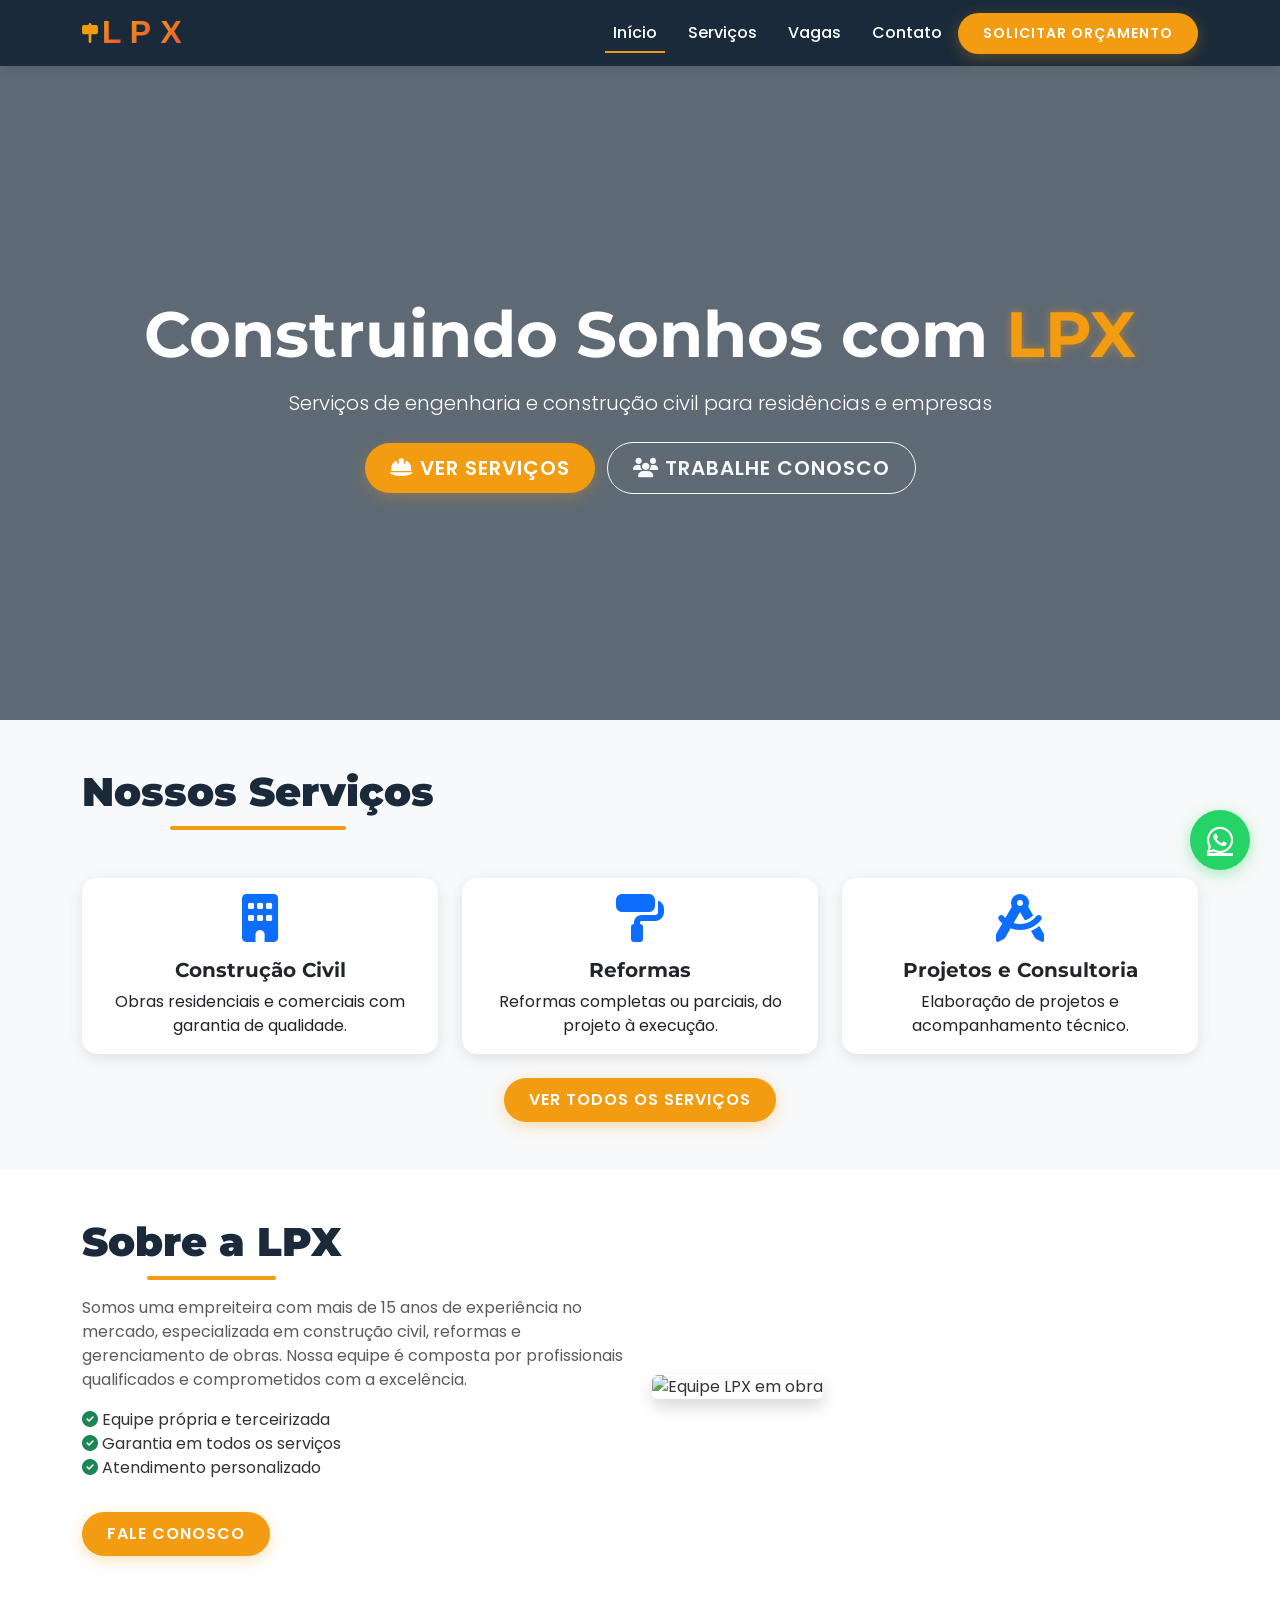
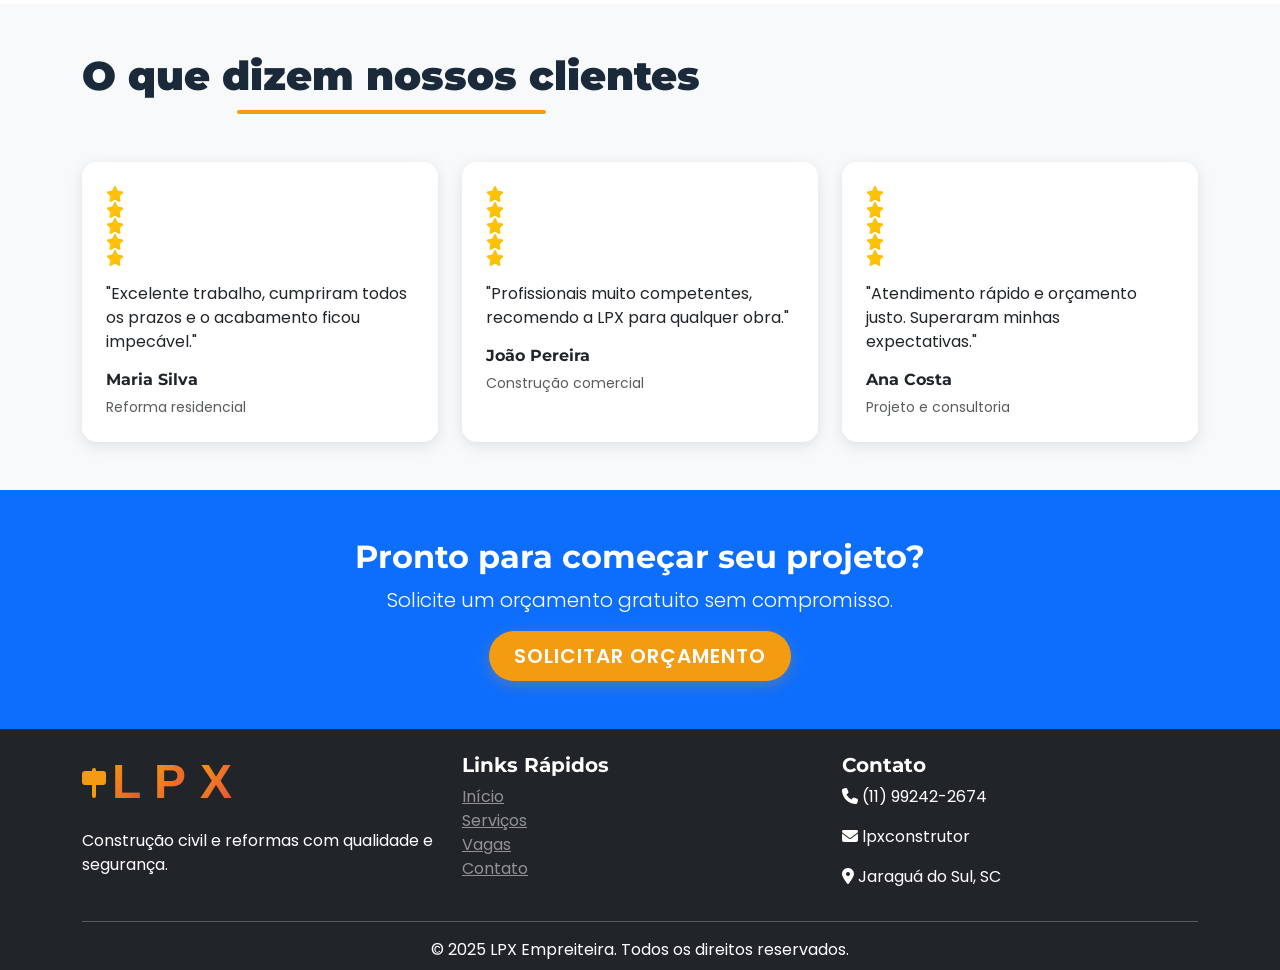
==== commit 1ae9ff06: "Update index.html" ====
--- a/index.html
+++ b/index.html
@@ -18,7 +18,8 @@
     <!-- CSS Custom -->
     <link rel="stylesheet" href="css/style.css">
 
-    <!-- Estilo adicional para trocar a imagem de fundo do Hero sem alterar o CSS -->
+    <!-- ========== IMAGEM DE FUNDO DO HERO ========== -->
+    <!-- Troque a URL abaixo pelo link direto da imagem da notícia -->
     <style>
         .hero {
             background: linear-gradient(rgba(26,42,58,0.7), rgba(26,42,58,0.7)), url('https://images.unsplash.com/photo-1503387762-592deb58ef4e?w=1920&h=1080&fit=crop') center/cover no-repeat;
@@ -116,7 +117,8 @@
                     <a href="contato.html" class="btn btn-custom mt-3">Fale Conosco</a>
                 </div>
                 <div class="col-lg-6" data-aos="fade-left">
-                    <!-- Imagem trocada: equipe em obra -->
+                    <!-- ========== IMAGEM DA SEÇÃO "SOBRE" ========== -->
+                    <!-- Troque o src abaixo pelo link direto da segunda imagem da notícia -->
                     <img src="https://images.unsplash.com/photo-1541888946425-d81bb19240f5?w=600&h=400&fit=crop" alt="Equipe LPX em obra" class="img-fluid rounded shadow">
                 </div>
             </div>
@@ -216,214 +218,4 @@
     <script src="https://unpkg.com/aos@2.3.1/dist/aos.js"></script>
     <script src="js/main.js"></script>
 </body>
-</html><!DOCTYPE html>
-<html lang="pt-BR">
-<head>
-    <meta charset="UTF-8">
-    <meta name="viewport" content="width=device-width, initial-scale=1.0">
-    <title>LPX Empreiteira – Construção Civil de Qualidade</title>
-    
-    <!-- Bootstrap 5 CSS -->
-    <link href="https://cdn.jsdelivr.net/npm/bootstrap@5.3.0/dist/css/bootstrap.min.css" rel="stylesheet">
-    <!-- Animate.css -->
-    <link rel="stylesheet" href="https://cdnjs.cloudflare.com/ajax/libs/animate.css/4.1.1/animate.min.css"/>
-    <!-- AOS CSS -->
-    <link rel="stylesheet" href="https://unpkg.com/aos@2.3.1/dist/aos.css"/>
-    <!-- Font Awesome -->
-    <link rel="stylesheet" href="https://cdnjs.cloudflare.com/ajax/libs/font-awesome/6.4.0/css/all.min.css"/>
-    <!-- Google Fonts -->
-    <link href="https://fonts.googleapis.com/css2?family=Poppins:wght@300;400;600;700;900&family=Montserrat:wght@400;700;900&display=swap" rel="stylesheet">
-    <!-- CSS Custom -->
-    <link rel="stylesheet" href="css/style.css">
-</head>
-<body>
-
-    <!-- NAVBAR -->
-    <nav class="navbar navbar-expand-lg navbar-dark fixed-top">
-        <div class="container">
-            <a class="navbar-brand d-flex align-items-center" href="index.html">
-                <img src="assets/logo.svg" alt="LPX Logo" class="logo-img animate__animated animate__pulse animate__infinite">
-            </a>
-            <button class="navbar-toggler" type="button" data-bs-toggle="collapse" data-bs-target="#navbarNav">
-                <span class="navbar-toggler-icon"></span>
-            </button>
-            <div class="collapse navbar-collapse" id="navbarNav">
-                <ul class="navbar-nav ms-auto">
-                    <li class="nav-item"><a class="nav-link active" href="index.html">Início</a></li>
-                    <li class="nav-item"><a class="nav-link" href="servicos.html">Serviços</a></li>
-                    <li class="nav-item"><a class="nav-link" href="carreiras.html">Vagas</a></li>
-                    <li class="nav-item"><a class="nav-link" href="contato.html">Contato</a></li>
-                    <li class="nav-item ms-2">
-                        <a href="servicos.html#orcamento" class="btn btn-custom btn-sm">Solicitar Orçamento</a>
-                    </li>
-                </ul>
-            </div>
-        </div>
-    </nav>
-
-    <!-- HERO SECTION -->
-    <header class="hero d-flex align-items-center">
-        <div class="container text-center text-white">
-            <h1 class="display-3 fw-bold animate__animated animate__fadeInDown">Construindo Sonhos com <span class="text-highlight">LPX</span></h1>
-            <p class="lead mt-3 animate__animated animate__fadeInUp animate__delay-1s">Serviços de engenharia e construção civil para residências e empresas</p>
-            <div class="mt-4 animate__animated animate__fadeInUp animate__delay-2s">
-                <a href="servicos.html" class="btn btn-custom btn-lg me-2"><i class="fas fa-hard-hat"></i> Ver Serviços</a>
-                <a href="carreiras.html" class="btn btn-outline-light btn-lg"><i class="fas fa-users"></i> Trabalhe Conosco</a>
-            </div>
-        </div>
-    </header>
-
-    <!-- SERVIÇOS EM DESTAQUE -->
-    <section class="py-5 bg-light">
-        <div class="container">
-            <h2 class="section-title text-center mb-5" data-aos="fade-up">Nossos Serviços</h2>
-            <div class="row g-4">
-                <div class="col-md-4" data-aos="fade-up" data-aos-delay="100">
-                    <div class="card service-card h-100">
-                        <div class="card-body text-center">
-                            <i class="fas fa-building fa-3x text-primary mb-3"></i>
-                            <h5 class="card-title">Construção Civil</h5>
-                            <p class="card-text">Obras residenciais e comerciais com garantia de qualidade.</p>
-                        </div>
-                    </div>
-                </div>
-                <div class="col-md-4" data-aos="fade-up" data-aos-delay="200">
-                    <div class="card service-card h-100">
-                        <div class="card-body text-center">
-                            <i class="fas fa-paint-roller fa-3x text-primary mb-3"></i>
-                            <h5 class="card-title">Reformas</h5>
-                            <p class="card-text">Reformas completas ou parciais, do projeto à execução.</p>
-                        </div>
-                    </div>
-                </div>
-                <div class="col-md-4" data-aos="fade-up" data-aos-delay="300">
-                    <div class="card service-card h-100">
-                        <div class="card-body text-center">
-                            <i class="fas fa-drafting-compass fa-3x text-primary mb-3"></i>
-                            <h5 class="card-title">Projetos e Consultoria</h5>
-                            <p class="card-text">Elaboração de projetos e acompanhamento técnico.</p>
-                        </div>
-                    </div>
-                </div>
-            </div>
-            <div class="text-center mt-4" data-aos="fade-up">
-                <a href="servicos.html" class="btn btn-custom">Ver Todos os Serviços</a>
-            </div>
-        </div>
-    </section>
-
-    <!-- SOBRE -->
-    <section class="py-5">
-        <div class="container">
-            <div class="row align-items-center">
-                <div class="col-lg-6" data-aos="fade-right">
-                    <h2 class="section-title">Sobre a LPX</h2>
-                    <p class="text-muted">Somos uma empreiteira com mais de 15 anos de experiência no mercado, especializada em construção civil, reformas e gerenciamento de obras. Nossa equipe é composta por profissionais qualificados e comprometidos com a excelência.</p>
-                    <ul class="list-unstyled">
-                        <li><i class="fas fa-check-circle text-success"></i> Equipe própria e terceirizada</li>
-                        <li><i class="fas fa-check-circle text-success"></i> Garantia em todos os serviços</li>
-                        <li><i class="fas fa-check-circle text-success"></i> Atendimento personalizado</li>
-                    </ul>
-                    <a href="contato.html" class="btn btn-custom mt-3">Fale Conosco</a>
-                </div>
-                <div class="col-lg-6" data-aos="fade-left">
-                    <img src="https://picsum.photos/600/400?random=1" alt="Equipe LPX" class="img-fluid rounded shadow">
-                </div>
-            </div>
-        </div>
-    </section>
-
-    <!-- DEPOIMENTOS -->
-    <section class="py-5 bg-light">
-        <div class="container">
-            <h2 class="section-title text-center mb-5" data-aos="fade-up">O que dizem nossos clientes</h2>
-            <div class="row g-4">
-                <div class="col-md-4" data-aos="zoom-in" data-aos-delay="100">
-                    <div class="card testimonial-card h-100 p-4">
-                        <i class="fas fa-star text-warning"></i>
-                        <i class="fas fa-star text-warning"></i>
-                        <i class="fas fa-star text-warning"></i>
-                        <i class="fas fa-star text-warning"></i>
-                        <i class="fas fa-star text-warning"></i>
-                        <p class="mt-3">"Excelente trabalho, cumpriram todos os prazos e o acabamento ficou impecável."</p>
-                        <h6 class="fw-bold">Maria Silva</h6>
-                        <small class="text-muted">Reforma residencial</small>
-                    </div>
-                </div>
-                <div class="col-md-4" data-aos="zoom-in" data-aos-delay="200">
-                    <div class="card testimonial-card h-100 p-4">
-                        <i class="fas fa-star text-warning"></i>
-                        <i class="fas fa-star text-warning"></i>
-                        <i class="fas fa-star text-warning"></i>
-                        <i class="fas fa-star text-warning"></i>
-                        <i class="fas fa-star text-warning"></i>
-                        <p class="mt-3">"Profissionais muito competentes, recomendo a LPX para qualquer obra."</p>
-                        <h6 class="fw-bold">João Pereira</h6>
-                        <small class="text-muted">Construção comercial</small>
-                    </div>
-                </div>
-                <div class="col-md-4" data-aos="zoom-in" data-aos-delay="300">
-                    <div class="card testimonial-card h-100 p-4">
-                        <i class="fas fa-star text-warning"></i>
-                        <i class="fas fa-star text-warning"></i>
-                        <i class="fas fa-star text-warning"></i>
-                        <i class="fas fa-star text-warning"></i>
-                        <i class="fas fa-star text-warning"></i>
-                        <p class="mt-3">"Atendimento rápido e orçamento justo. Superaram minhas expectativas."</p>
-                        <h6 class="fw-bold">Ana Costa</h6>
-                        <small class="text-muted">Projeto e consultoria</small>
-                    </div>
-                </div>
-            </div>
-        </div>
-    </section>
-
-    <!-- CTA -->
-    <section class="py-5 bg-primary text-white text-center">
-        <div class="container" data-aos="fade-up">
-            <h2 class="fw-bold">Pronto para começar seu projeto?</h2>
-            <p class="lead">Solicite um orçamento gratuito sem compromisso.</p>
-            <a href="servicos.html#orcamento" class="btn btn-custom btn-lg">Solicitar Orçamento</a>
-        </div>
-    </section>
-
-    <!-- FOOTER -->
-    <footer class="bg-dark text-white pt-4 pb-2">
-        <div class="container">
-            <div class="row">
-                <div class="col-md-4">
-                    <img src="assets/logo.svg" alt="LPX" class="logo-footer mb-3">
-                    <p>Construção civil e reformas com qualidade e segurança.</p>
-                </div>
-                <div class="col-md-4">
-                    <h5>Links Rápidos</h5>
-                    <ul class="list-unstyled">
-                        <li><a href="index.html" class="text-white-50">Início</a></li>
-                        <li><a href="servicos.html" class="text-white-50">Serviços</a></li>
-                        <li><a href="carreiras.html" class="text-white-50">Vagas</a></li>
-                        <li><a href="contato.html" class="text-white-50">Contato</a></li>
-                    </ul>
-                </div>
-                <div class="col-md-4">
-                    <h5>Contato</h5>
-                    <p><i class="fas fa-phone"></i> (11) 992422674</p>
-                    <p><i class="fas fa-envelope"></i> lpxconstrutor</p>
-                    <p><i class="fas fa-map-marker-alt"></i> Jaragua do Sul, SC</p>
-                </div>
-            </div>
-            <hr class="bg-light">
-            <p class="text-center mb-0">© 2025 LPX Empreiteira. Todos os direitos reservados.</p>
-        </div>
-    </footer>
-
-    <!-- Botão WhatsApp flutuante -->
-    <a href="https://wa.me/5511999999999?text=Olá! Gostaria de um orçamento." class="whatsapp-float" target="_blank">
-        <i class="fab fa-whatsapp"></i>
-    </a>
-
-    <!-- Scripts -->
-    <script src="https://cdn.jsdelivr.net/npm/bootstrap@5.3.0/dist/js/bootstrap.bundle.min.js"></script>
-    <script src="https://unpkg.com/aos@2.3.1/dist/aos.js"></script>
-    <script src="js/main.js"></script>
-</body>
 </html>
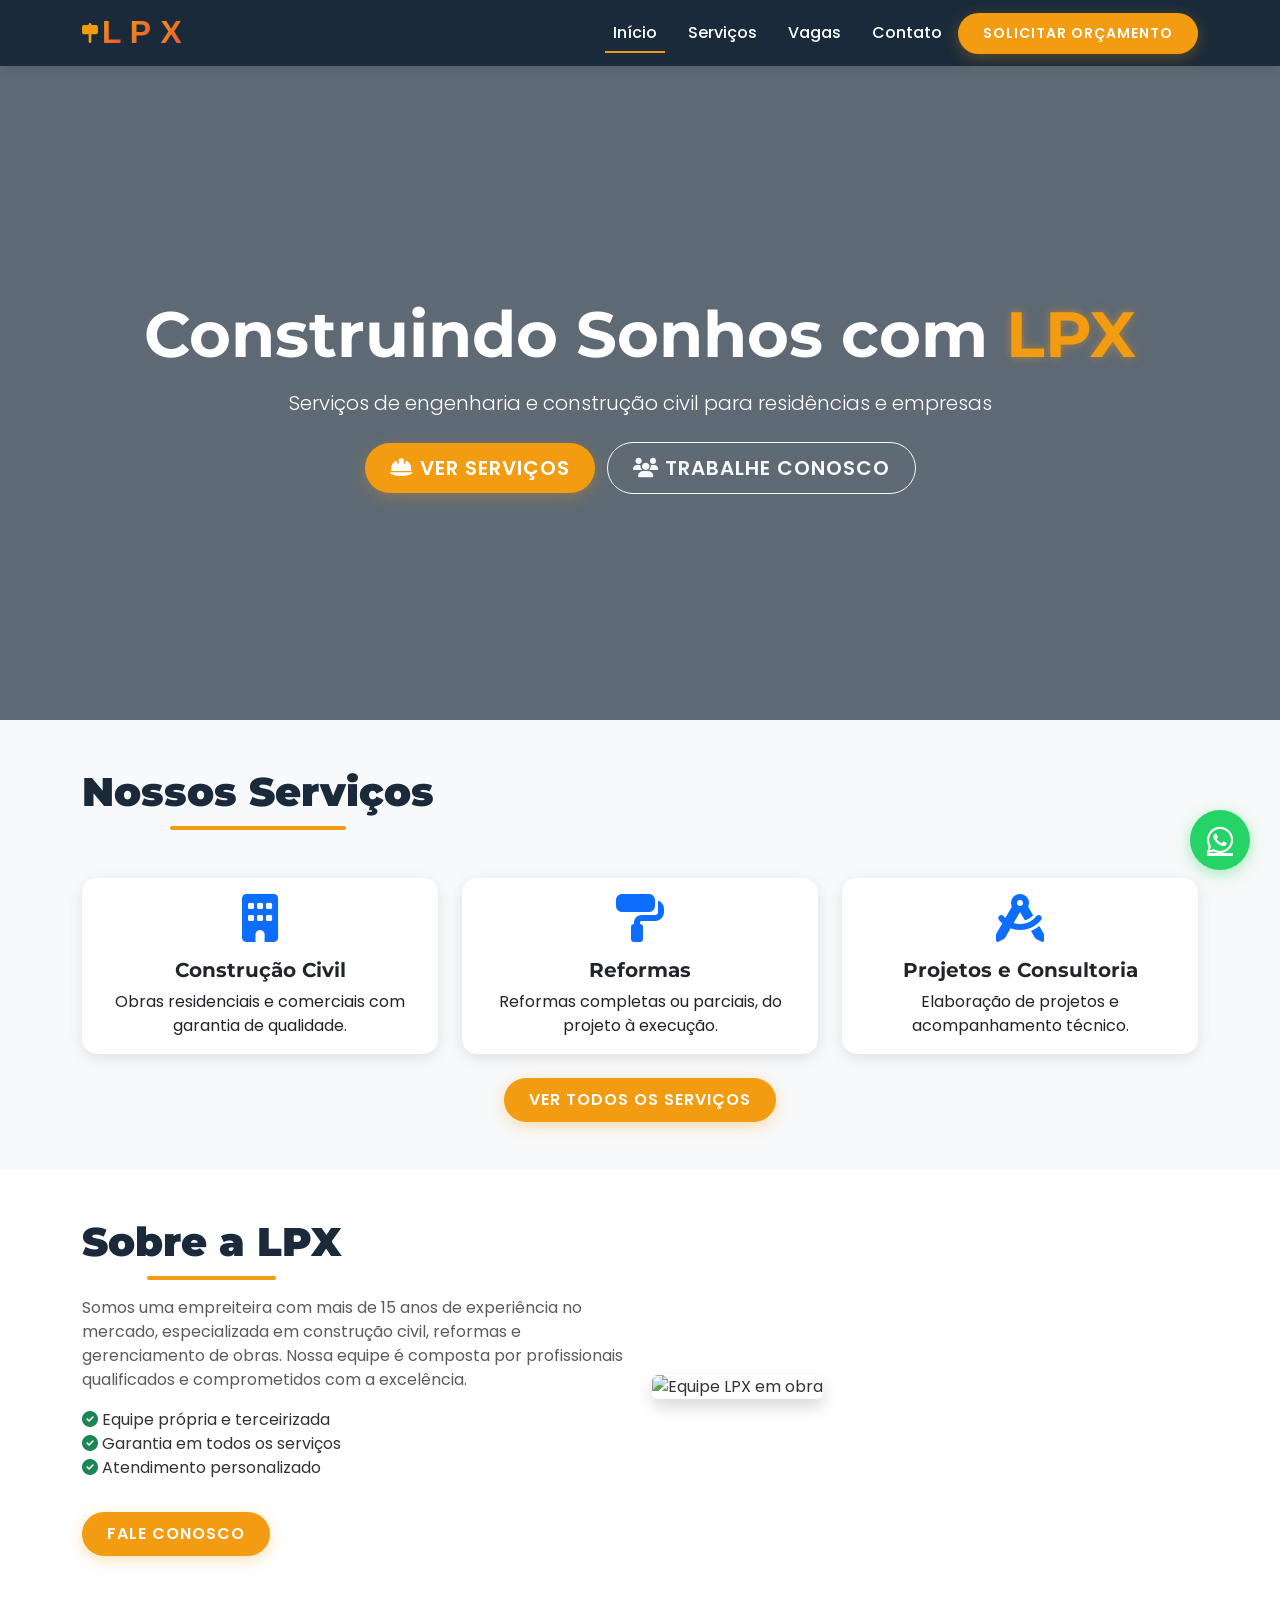
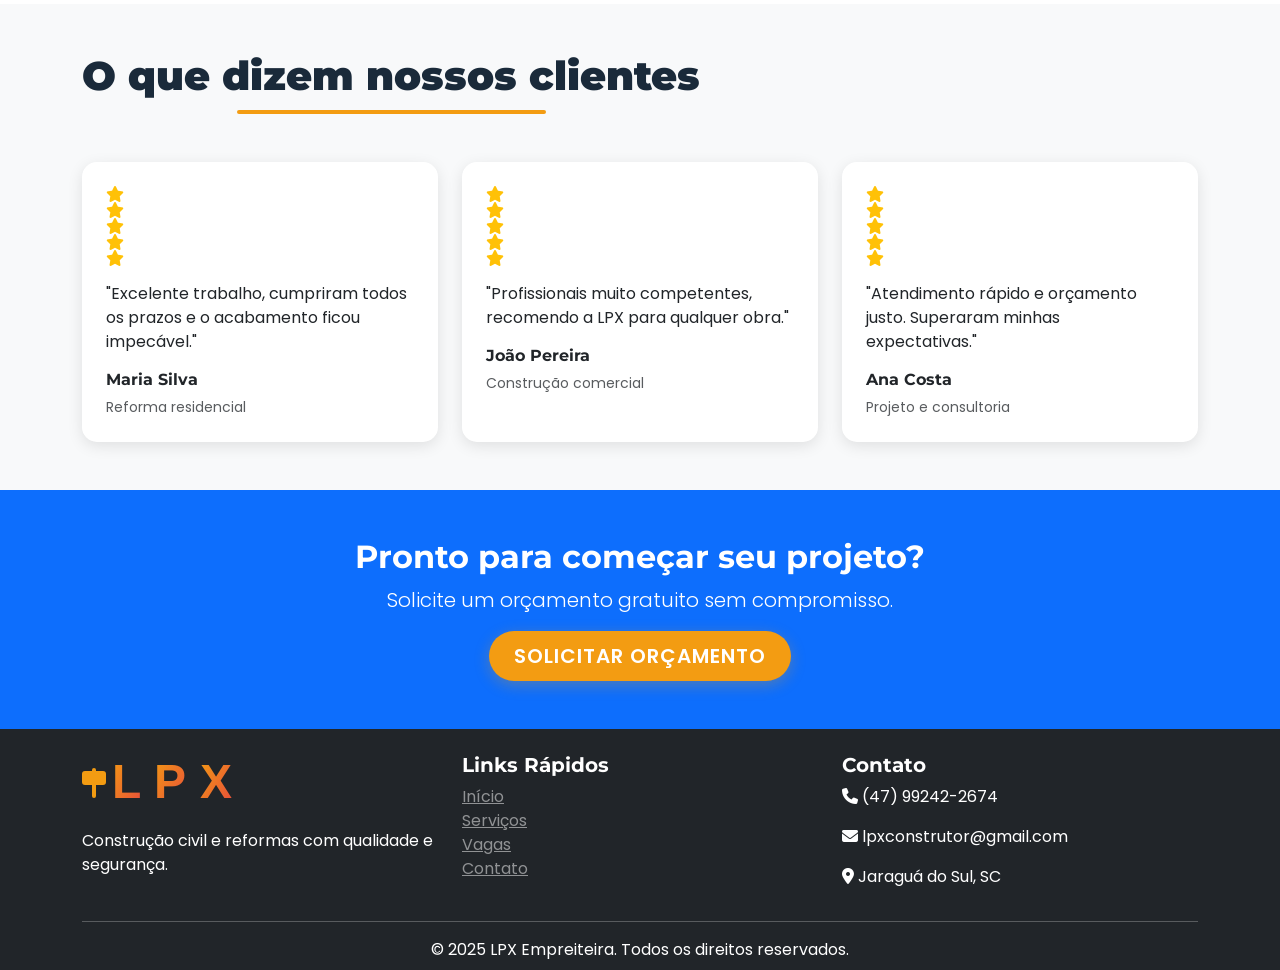
==== commit 479328ad: "Update contact information in index.html" ====
--- a/index.html
+++ b/index.html
@@ -198,8 +198,8 @@
                 </div>
                 <div class="col-md-4">
                     <h5>Contato</h5>
-                    <p><i class="fas fa-phone"></i> (11) 99242-2674</p>
-                    <p><i class="fas fa-envelope"></i> lpxconstrutor</p>
+                    <p><i class="fas fa-phone"></i> (47) 99242-2674</p>
+                    <p><i class="fas fa-envelope"></i> lpxconstrutor@gmail.com</p>
                     <p><i class="fas fa-map-marker-alt"></i> Jaraguá do Sul, SC</p>
                 </div>
             </div>
